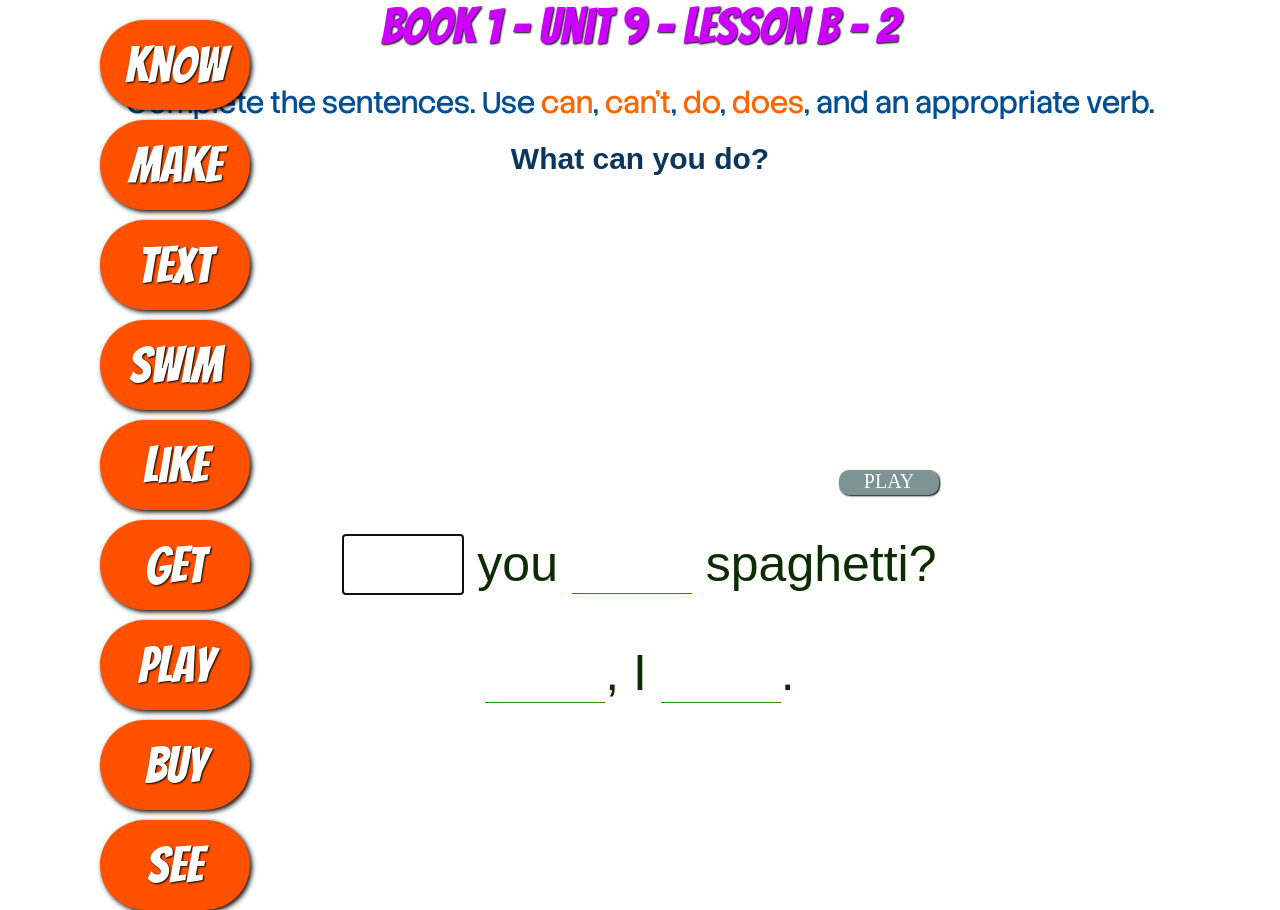
==== page2.html @ a712b42f "Add files via upload" ====
<!DOCTYPE html>
<html lang="en">
<head>
    <meta charset="UTF-8">
    <meta name="viewport" content="width=device-width, initial-scale=1.0">
    <link rel="stylesheet" href="style.css">
    <title>Book 1 - Unit 9 - Lesson B</title>
</head>
<body>

    <audio id="right" src="assets/right.mp3"></audio>

    <div id="word1" class="words">know</div>
    <div id="word2" class="words">make</div>
    <div id="word3" class="words">text</div>
    <div id="word4" class="words">swim</div>
    <div id="word5" class="words">like</div>
    <div id="word6" class="words">get</div>
    <div id="word7" class="words">play</div>
    <div id="word8" class="words">buy</div>
    <div id="word9" class="words">see</div>
    

    <div class="heading">Book 1 - Unit 9 - Lesson B - 2</div>

       <div class="instructions">Complete the sentences. Use <span class="spans">can</span>, 
        <span class="spans">can't</span>, <span class="spans">do</span>, <span class="spans">does</span>, 
        and an appropriate verb.</div>

    <div class="container">
        <div class="question">What can you do?</div>

        <video id="video" class="videos" src="assets/spaghetti.mp4"></video>

        <div class="buttons" id="play">PLAY</div>

        <div class="sentences"><input id="input1" class="inputs" type="text" autofocus> you
        <input id="input2" class="inputs" type="text"> spaghetti? </div></div>

        <div class="sentences"><input id="input3" class="inputs" type="text">, I <input id="input4" class="inputs" type="text">.
        </div></div>

    <a id="next" class="next" href="page3.html">Next</a>



    <script src="page2.js"></script>
    
</body>
</html>
---- style.css ----
@import url('https://fonts.googleapis.com/css2?family=Bangers&family=Stack+Sans+Headline:wght@200..700&display=swap');

* {
    box-sizing: border-box;
    margin: 0 auto;
    padding: 0;
    text-align: center;
}

.heading {
    font-family: 'Bangers', sans-serif;
    font-size: 50px;
    color: rgb(204, 0, 255);
    text-shadow: 1px 1px 2px black;
    margin-bottom: 30px;
    user-select: none;
}

.instructions {
    font-size: 30px;
    font-family: 'Stack Sans Headline', sans-serif;
    color: rgb(0, 79, 148);
    margin-bottom: 20px;
    user-select: none;
}

.spans {
    color: rgb(255, 102, 0);
    user-select: none;
}

.question {
    font-size: 30px;
    font-family: 'Stack', sans-serif;
    color: rgb(11, 54, 92);
    margin-bottom: 20px;
    font-weight: 600;
    user-select: none;
}

.sentences {
    font-size: 50px;
    font-family: 'Stack', sans-serif;
    color: rgb(14, 44, 3);
    margin-bottom: 50px;
    user-select: none;
}

.inputs {
    width: 120px;
    font-size: 50px;
    border-style: none;
    border-bottom: 1px solid rgb(36, 143, 6);
    color: rgb(151, 1, 151);
    user-select: none;
}

.videos {
    width: 600px;
    position: relative;
    margin-bottom: 0px;
    cursor: pointer;
    border-radius: 20px;
    user-select: none;
}

.buttons {
    font-size: 20px;
    width: 100px;
    height: 25px;
    border-radius: 10px;
    box-shadow: 1px 1px 2px black;
    margin-bottom: 10px;
    cursor: pointer;
    background-color:rgb(125, 147, 148);
    color: white;
    position: relative;
    left: 249px;
    top: -30px;
    user-select: none;
    justify-content: center;
    align-items: center;
}

.buttons:active {
    box-shadow: none;
}

.next {
    position: relative;
    top: 0px;
    font-family: 'bangers';
    font-size: 50px;
    text-shadow: 1px 1px 2px black;
    text-decoration: none;
    user-select: none;
    visibility: hidden;
}

.words {
    display: flex;
    align-items: center;
    justify-content: center;
    position: absolute;
    font-family: "bangers";
    font-size: 50px;
    text-shadow: 1px 1px 2px black;
    color:rgb(255, 255, 255);
    border-radius: 50px;
    background-color: rgb(255, 81, 0);
    width: 150px;
    height: 90px;
    padding: 15px;
    box-shadow: 2px 2px 5px black;
    cursor: pointer;
    user-select: none;
}

#word1 {
    left: 100px;
    top: 20px;
}

#word2 {
    left: 100px;
    top: 120px;
}

#word3 {
    left: 100px;
    top: 220px;
}

#word4 {
    left: 100px;
    top: 320px;
}

#word5 {
    left: 100px;
    top: 420px;
}

#word6 {
    left: 100px;
    top: 520px;
}

#word7 {
    left: 100px;
    top: 620px;
}

#word8 {
    left: 100px;
    top: 720px;
}

#word9 {
    left: 100px;
    top: 820px;
}
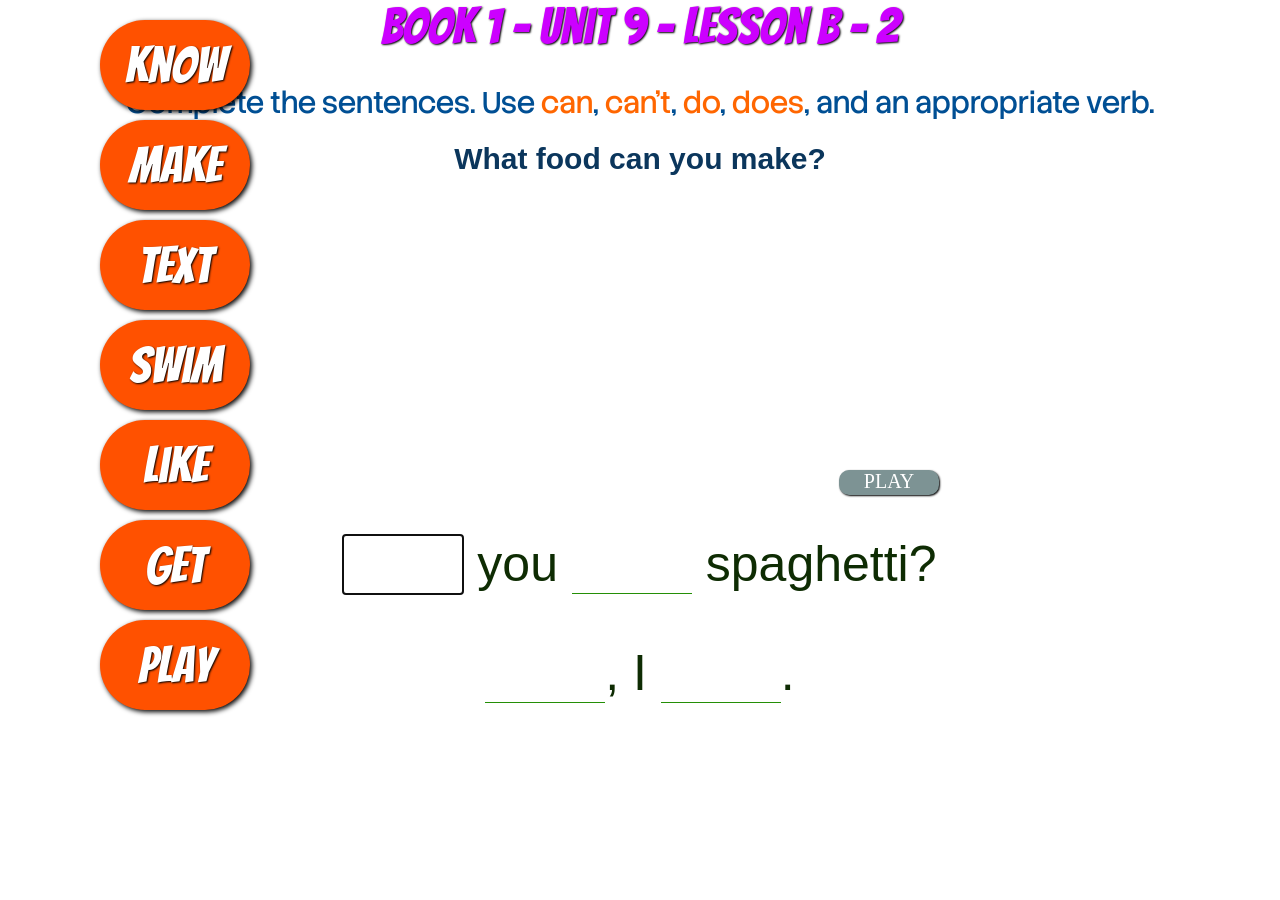
==== commit be2b3ecd: "Add files via upload" ====
--- a/page2.html
+++ b/page2.html
@@ -17,10 +17,7 @@
     <div id="word5" class="words">like</div>
     <div id="word6" class="words">get</div>
     <div id="word7" class="words">play</div>
-    <div id="word8" class="words">buy</div>
-    <div id="word9" class="words">see</div>
-    
-
+   
     <div class="heading">Book 1 - Unit 9 - Lesson B - 2</div>
 
        <div class="instructions">Complete the sentences. Use <span class="spans">can</span>, 
@@ -28,7 +25,7 @@
         and an appropriate verb.</div>
 
     <div class="container">
-        <div class="question">What can you do?</div>
+        <div class="question">What food can you make?</div>
 
         <video id="video" class="videos" src="assets/spaghetti.mp4"></video>
 
--- a/style.css
+++ b/style.css
@@ -53,6 +53,10 @@
     border-bottom: 1px solid rgb(36, 143, 6);
     color: rgb(151, 1, 151);
     user-select: none;
+}
+
+#input6-2 {
+    width: 150px;
 }
 
 .videos {
